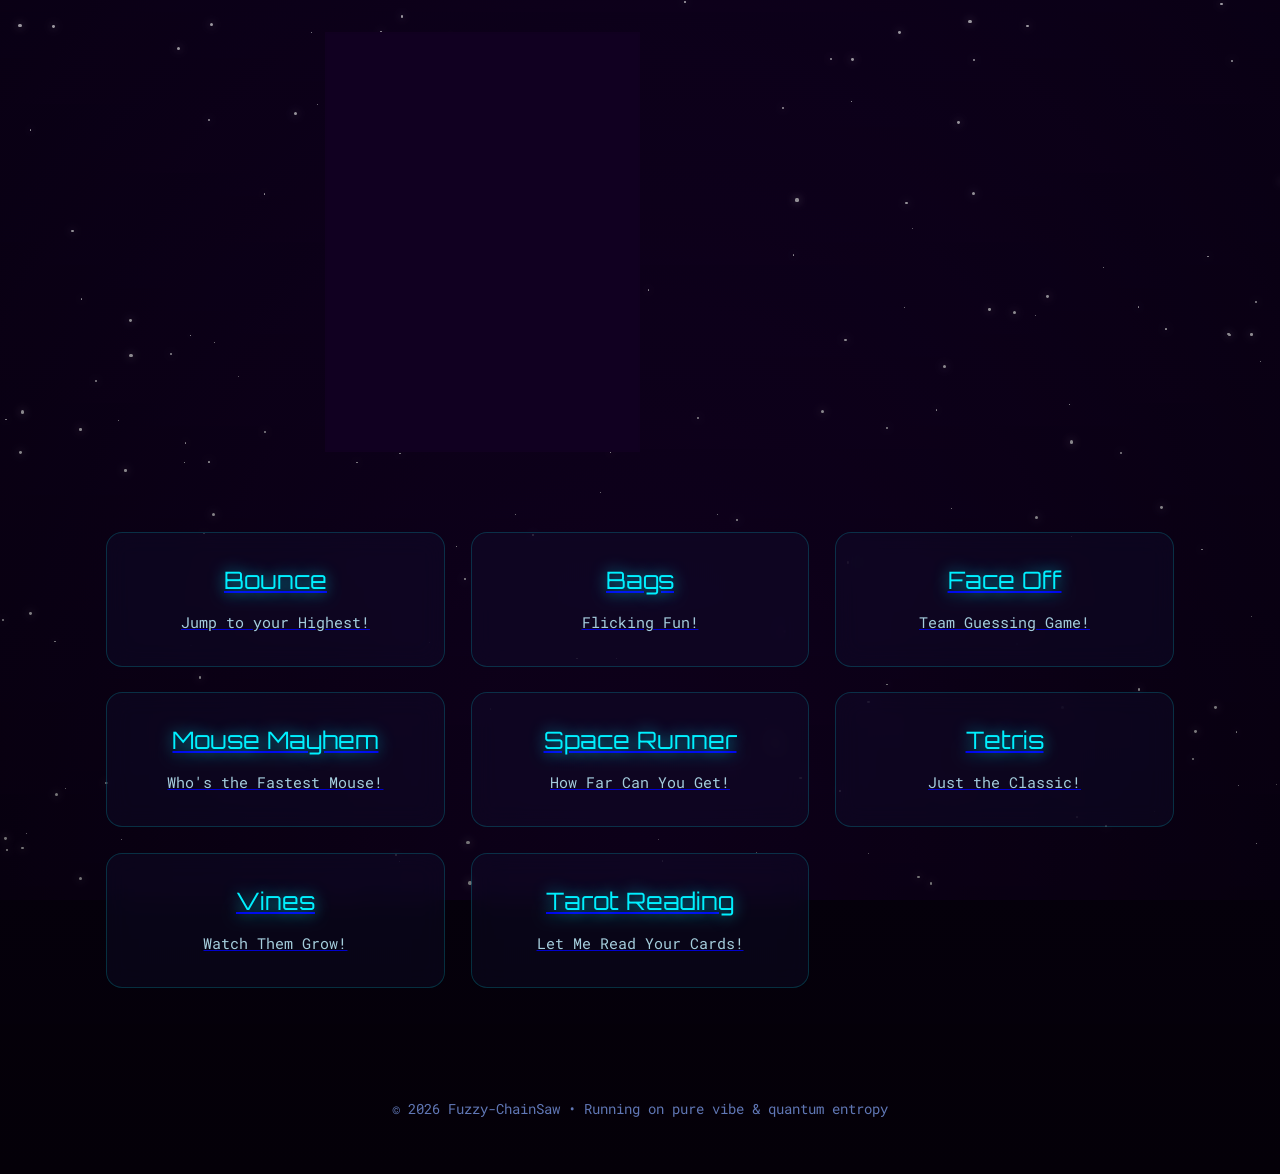
==== index.html @ d3dd8fef "Update index.html" ====
<!DOCTYPE html>
<html lang="en">
<head>
  <meta charset="UTF-8" />
  <meta name="viewport" content="width=device-width, initial-scale=1.0"/>
  <title>Fuzzy-ChainSaw</title>
  <link rel="preconnect" href="https://fonts.googleapis.com">
  <link rel="preconnect" href="https://fonts.gstatic.com" crossorigin>
  <link href="https://fonts.googleapis.com/css2?family=Orbitron:wght@500;700&family=Roboto+Mono:wght@300;400&display=swap" rel="stylesheet">

  <style>
    * {
      margin: 0;
      padding: 0;
      box-sizing: border-box;
    }

    body {
      min-height: 100vh;
      color: #e0f7ff;
      font-family: 'Roboto Mono', monospace;
      background: #0a0015;
      overflow-x: hidden;
    }

    /* Animated starry background */
    #stars {
      position: fixed;
      inset: 0;
      pointer-events: none;
      background: radial-gradient(ellipse at bottom, #1b0033 0%, #0a0015 100%);
      z-index: 1;
    }

    .star {
      position: absolute;
      background: white;
      border-radius: 50%;
      box-shadow: 0 0 8px rgba(255,255,255,0.8);
      animation: twinkle 6s infinite alternate, drift 120s linear infinite;
    }

    @keyframes twinkle {
      0%,100% { opacity: 0.4; transform: scale(0.7); }
      50%     { opacity: 1;   transform: scale(1.1); }
    }

    @keyframes drift {
      0%   { transform: translateX(-10vw) translateY(-10vh); }
      100% { transform: translateX(110vw) translateY(110vh); }
    }

    .container {
      position: relative;
      z-index: 10;
      min-height: 100vh;
      display: flex;
      flex-direction: column;
      align-items: center;
      padding: 2rem 1rem;
      background: linear-gradient(to bottom, rgba(10,0,21,0.4), rgba(0,0,0,0.6));
    }

    /* ── VIDEO HEADER – fixed to never collapse ─────────────────────────────────────── */
    .video-header {
      position: relative;
      width: 50%;
      aspect-ratio: 3 / 2;
      overflow: hidden;
      margin-bottom: 5rem;
      min-height: 420px;                 /* ← THIS FORCES THE HEADER TO SHOW */
      background: #120022;               /* ← fallback color so you always see the area */
    }

    .header-video {
      position: absolute;
      inset: 0;
      width: 100%;
      height: 100%;
      object-fit: cover;
      object-position: center;
      z-index: 1;
      display: block;                    /* ensures video renders */
      transform: translate3d(0, 0, 0);
      will-change: transform;
    }

    .video-overlay {
      position: absolute;
      inset: 0;
      z-index: 2;
      background: rgba(10, 0, 21, 0.035);
      pointer-events: none;

      /* ── GPU compositing hack (makes the video actually play on GitHub Pages) ── */
      backdrop-filter: blur(0.8px);
      -webkit-backdrop-filter: blur(0.8px);
      filter: brightness(1.02);
      transform: translateZ(0);
      will-change: transform;
    }

    /* Ensure no text is visible */
    .video-overlay h1,
    .video-overlay .subtitle {
      display: none;
    }

    .links-grid {
      display: grid;
      grid-template-columns: repeat(auto-fit, minmax(280px, 1fr));
      gap: 1.6rem;
      width: 100%;
      max-width: 1100px;
      padding: 0 1rem;
      margin-bottom: 4rem;
    }

    .card {
      position: relative;
      background: rgba(20, 20, 60, 0.25);
      backdrop-filter: blur(12px);
      -webkit-backdrop-filter: blur(12px);
      border: 1px solid rgba(0, 240, 255, 0.18);
      border-radius: 16px;
      padding: 2rem 1.5rem;
      text-align: center;
      transition: all 0.4s cubic-bezier(0.23, 1, 0.32, 1);
      overflow: hidden;
      cursor: pointer;
    }

    .card:hover {
      transform: translateY(-12px) scale(1.04);
      border-color: rgba(0, 240, 255, 0.6);
      box-shadow: 
        0 25px 50px -12px rgba(0, 240, 255, 0.25),
        0 0 40px rgba(0, 240, 255, 0.15);
    }

    .card::before {
      content: '';
      position: absolute;
      inset: 0;
      background: linear-gradient(45deg, transparent, rgba(0,240,255,0.12), transparent);
      opacity: 0;
      transition: opacity 0.6s;
    }

    .card:hover::before {
      opacity: 1;
    }

    .card-title {
      font-family: 'Orbitron', sans-serif;
      font-size: 1.5rem;
      margin-bottom: 1rem;
      color: #00f0ff;
      text-shadow: 0 0 15px rgba(0,240,255,0.7);
    }

    .card-desc {
      font-size: 0.95rem;
      color: #c0f0ff;
      opacity: 0.85;
      line-height: 1.5;
    }

    footer {
      margin-top: auto;
      padding: 3rem 1rem 1.5rem;
      text-align: center;
      font-size: 0.85rem;
      color: #88aaff;
      opacity: 0.7;
    }

    @media (max-width: 768px) {
      .video-header {
        aspect-ratio: 4 / 5;
        min-height: 520px;               /* taller fallback on mobile */
      }
      .container {
        padding: 1rem;
      }
    }

    @media (max-width: 500px) {
      .links-grid { gap: 1.2rem; }
      .card { padding: 1.8rem 1.2rem; }
    }
  </style>
</head>
<body>

  <div id="stars"></div>

  <div class="container">
    <header>
      <div class="video-header">
        <video 
          class="header-video"
          autoplay 
          muted 
          loop 
          playsinline
          preload="metadata"
          poster=""   <!-- temporary placeholder – remove later -->
        >
          <source src="https://rbiz01.github.io/fuzzy-chainsaw/IntroVideo.mp4" type="video/mp4">
          Your browser does not support the video tag.
        </video>
        
        <div class="video-overlay">
          <h1>   </h1>
          <div class="subtitle"></div>
        </div>
      </div>
    </header>

    <div class="links-grid">
      
      <a href="https://rbiz01.github.io/fuzzy-chainsaw/bounce.html" class="card">
        <div class="card-title">Bounce</div>
        <div class="card-desc">Jump to your Highest!</div>
      </a>

      <a href="https://rbiz01.github.io/fuzzy-chainsaw/bags.html" class="card">
        <div class="card-title">Bags</div>
        <div class="card-desc">Flicking Fun!</div>
      </a>

      <a href="https://rbiz01.github.io/fuzzy-chainsaw/faceoff.html" class="card">
        <div class="card-title">Face Off</div>
        <div class="card-desc">Team Guessing Game!</div>
      </a>

      <a href="https://rbiz01.github.io/fuzzy-chainsaw/mouseraces.html" class="card">
        <div class="card-title">Mouse Mayhem</div>
        <div class="card-desc">Who's the Fastest Mouse!</div>
      </a>

      <a href="https://rbiz01.github.io/fuzzy-chainsaw/spacerunner.html" class="card">
        <div class="card-title">Space Runner</div>
        <div class="card-desc">How Far Can You Get!</div>
      </a>

      <a href="https://rbiz01.github.io/fuzzy-chainsaw/tetris.html" class="card">
        <div class="card-title">Tetris</div>
        <div class="card-desc">Just the Classic!</div>
      </a>

      <a href="https://rbiz01.github.io/fuzzy-chainsaw/vines.html" class="card">
        <div class="card-title">Vines</div>
        <div class="card-desc">Watch Them Grow!</div>
      </a>

      <a href="https://rbiz01.github.io/fuzzy-chainsaw/tarot.html" class="card">
        <div class="card-title">Tarot Reading</div>
        <div class="card-desc">Let Me Read Your Cards!</div>
      </a>

    </div>      
    
    <footer>
      © 2026 Fuzzy-ChainSaw • Running on pure vibe & quantum entropy
    </footer>
  </div>

  <script>
    // Generate random stars
    const starsContainer = document.getElementById('stars');
    const numStars = 180;

    for (let i = 0; i < numStars; i++) {
      const star = document.createElement('div');
      star.className = 'star';
      
      const size = Math.random() * 2.8 + 0.6;
      star.style.width = `${size}px`;
      star.style.height = star.style.width;
      
      star.style.left = `${Math.random() * 100}vw`;
      star.style.top = `${Math.random() * 100}vh`;
      
      const duration = Math.random() * 5 + 4;
      star.style.animationDuration = `${duration}s, ${80 + Math.random() * 80}s`;
      star.style.animationDelay = `${Math.random() * -80}s`;
      
      starsContainer.appendChild(star);
    }
  </script>
</body>
</html>
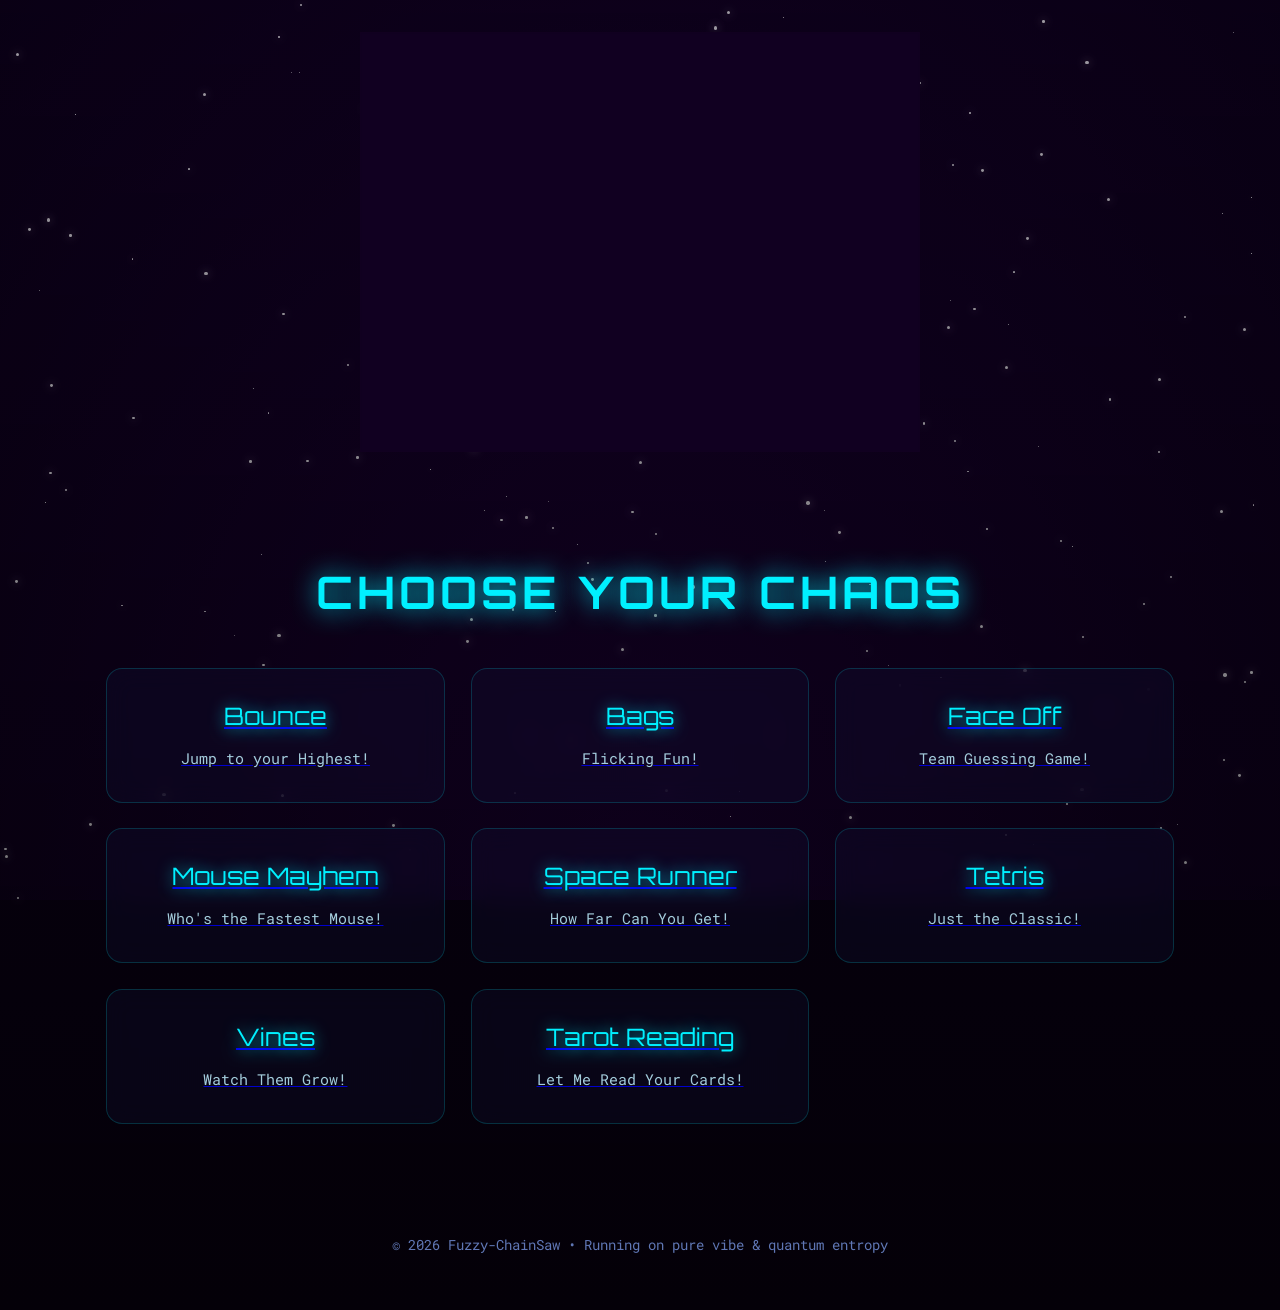
==== commit 035ccfcd: "Update index.html" ====
--- a/index.html
+++ b/index.html
@@ -56,7 +56,7 @@
       min-height: 100vh;
       display: flex;
       flex-direction: column;
-      align-items: center;
+      align-items: center;           /* ← centers everything horizontally */
       padding: 2rem 1rem;
       background: linear-gradient(to bottom, rgba(10,0,21,0.4), rgba(0,0,0,0.6));
     }
@@ -64,12 +64,12 @@
     /* ── VIDEO HEADER – fixed to never collapse ─────────────────────────────────────── */
     .video-header {
       position: relative;
-      width: 50%;
-      aspect-ratio: 3 / 2;
+      width: 100%;
+      aspect-ratio: 4 / 3;
       overflow: hidden;
       margin-bottom: 5rem;
-      min-height: 420px;                 /* ← THIS FORCES THE HEADER TO SHOW */
-      background: #120022;               /* ← fallback color so you always see the area */
+      min-height: 420px;
+      background: #120022;
     }
 
     .header-video {
@@ -80,7 +80,7 @@
       object-fit: cover;
       object-position: center;
       z-index: 1;
-      display: block;                    /* ensures video renders */
+      display: block;
       transform: translate3d(0, 0, 0);
       will-change: transform;
     }
@@ -91,8 +91,6 @@
       z-index: 2;
       background: rgba(10, 0, 21, 0.035);
       pointer-events: none;
-
-      /* ── GPU compositing hack (makes the video actually play on GitHub Pages) ── */
       backdrop-filter: blur(0.8px);
       -webkit-backdrop-filter: blur(0.8px);
       filter: brightness(1.02);
@@ -100,10 +98,16 @@
       will-change: transform;
     }
 
-    /* Ensure no text is visible */
-    .video-overlay h1,
-    .video-overlay .subtitle {
-      display: none;
+    /* NEW: Centered title above the games */
+    .section-title {
+      font-family: 'Orbitron', sans-serif;
+      font-size: 2.8rem;
+      text-align: center;
+      margin: 2rem 0 3rem;
+      color: #00f0ff;
+      text-shadow: 0 0 25px rgba(0,240,255,0.9);
+      letter-spacing: 4px;
+      width: 100%;
     }
 
     .links-grid {
@@ -112,6 +116,8 @@
       gap: 1.6rem;
       width: 100%;
       max-width: 1100px;
+      margin: 0 auto;                    /* ← perfect centering */
+      justify-content: center;           /* ← centers cards on wide screens */
       padding: 0 1rem;
       margin-bottom: 4rem;
     }
@@ -178,11 +184,10 @@
     @media (max-width: 768px) {
       .video-header {
         aspect-ratio: 4 / 5;
-        min-height: 520px;               /* taller fallback on mobile */
+        min-height: 520px;
       }
-      .container {
-        padding: 1rem;
-      }
+      .section-title { font-size: 2.2rem; }
+      .container { padding: 1rem; }
     }
 
     @media (max-width: 500px) {
@@ -205,61 +210,55 @@
           loop 
           playsinline
           preload="metadata"
-          poster=""   <!-- temporary placeholder – remove later -->
+          poster=""
         >
           <source src="https://rbiz01.github.io/fuzzy-chainsaw/IntroVideo.mp4" type="video/mp4">
           Your browser does not support the video tag.
         </video>
         
         <div class="video-overlay">
-          <h1>   </h1>
+          <h1></h1>
           <div class="subtitle"></div>
         </div>
       </div>
     </header>
 
+    <!-- Centered title (easy to customize or remove) -->
+    <h2 class="section-title">CHOOSE YOUR CHAOS</h2>
+
     <div class="links-grid">
-      
       <a href="https://rbiz01.github.io/fuzzy-chainsaw/bounce.html" class="card">
         <div class="card-title">Bounce</div>
         <div class="card-desc">Jump to your Highest!</div>
       </a>
-
       <a href="https://rbiz01.github.io/fuzzy-chainsaw/bags.html" class="card">
         <div class="card-title">Bags</div>
         <div class="card-desc">Flicking Fun!</div>
       </a>
-
       <a href="https://rbiz01.github.io/fuzzy-chainsaw/faceoff.html" class="card">
         <div class="card-title">Face Off</div>
         <div class="card-desc">Team Guessing Game!</div>
       </a>
-
       <a href="https://rbiz01.github.io/fuzzy-chainsaw/mouseraces.html" class="card">
         <div class="card-title">Mouse Mayhem</div>
         <div class="card-desc">Who's the Fastest Mouse!</div>
       </a>
-
       <a href="https://rbiz01.github.io/fuzzy-chainsaw/spacerunner.html" class="card">
         <div class="card-title">Space Runner</div>
         <div class="card-desc">How Far Can You Get!</div>
       </a>
-
       <a href="https://rbiz01.github.io/fuzzy-chainsaw/tetris.html" class="card">
         <div class="card-title">Tetris</div>
         <div class="card-desc">Just the Classic!</div>
       </a>
-
       <a href="https://rbiz01.github.io/fuzzy-chainsaw/vines.html" class="card">
         <div class="card-title">Vines</div>
         <div class="card-desc">Watch Them Grow!</div>
       </a>
-
       <a href="https://rbiz01.github.io/fuzzy-chainsaw/tarot.html" class="card">
         <div class="card-title">Tarot Reading</div>
         <div class="card-desc">Let Me Read Your Cards!</div>
       </a>
-
     </div>      
     
     <footer>
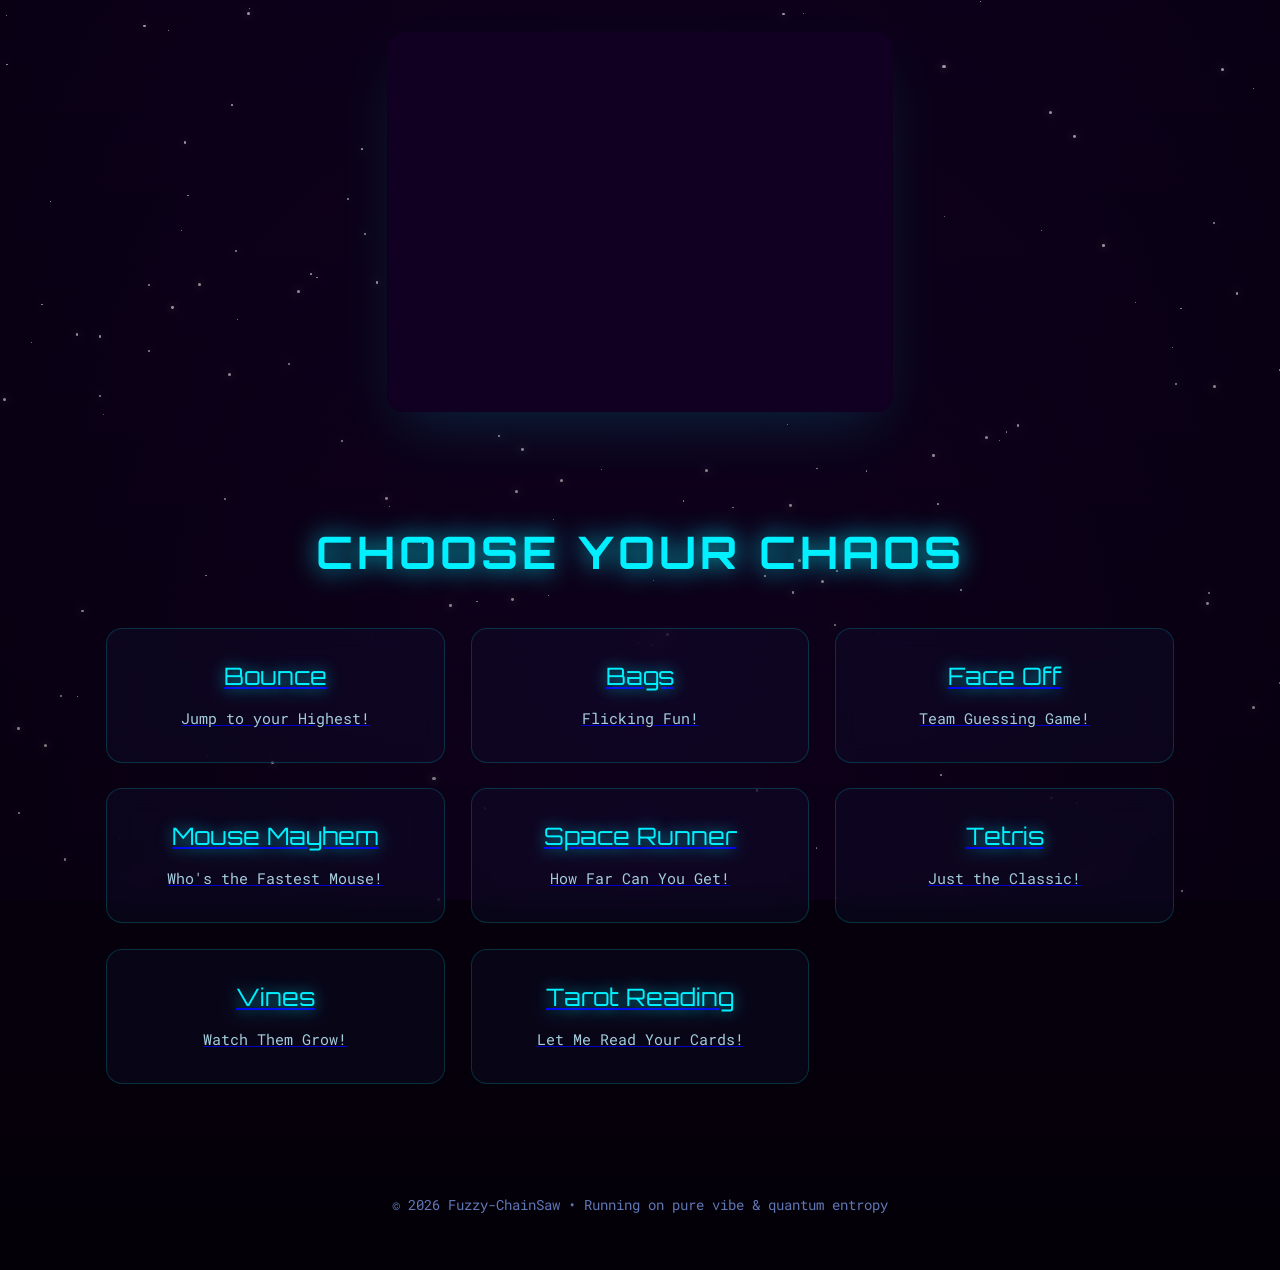
==== commit 51b7e62b: "Update index.html" ====
--- a/index.html
+++ b/index.html
@@ -56,20 +56,24 @@
       min-height: 100vh;
       display: flex;
       flex-direction: column;
-      align-items: center;           /* ← centers everything horizontally */
+      align-items: center;
       padding: 2rem 1rem;
       background: linear-gradient(to bottom, rgba(10,0,21,0.4), rgba(0,0,0,0.6));
     }
 
-    /* ── VIDEO HEADER – fixed to never collapse ─────────────────────────────────────── */
+    /* ── VIDEO HEADER – smaller + perfectly centered ─────────────────────────────────────── */
     .video-header {
       position: relative;
       width: 100%;
+      max-width: 920px;           /* ← makes the video noticeably smaller on large screens */
+      margin: 0 auto;             /* ← centers the video perfectly */
       aspect-ratio: 4 / 3;
       overflow: hidden;
       margin-bottom: 5rem;
-      min-height: 420px;
+      min-height: 380px;
       background: #120022;
+      border-radius: 16px;
+      box-shadow: 0 25px 60px -15px rgba(0, 240, 255, 0.15);
     }
 
     .header-video {
@@ -116,8 +120,8 @@
       gap: 1.6rem;
       width: 100%;
       max-width: 1100px;
-      margin: 0 auto;                    /* ← perfect centering */
-      justify-content: center;           /* ← centers cards on wide screens */
+      margin: 0 auto;
+      justify-content: center;
       padding: 0 1rem;
       margin-bottom: 4rem;
     }
@@ -185,6 +189,7 @@
       .video-header {
         aspect-ratio: 4 / 5;
         min-height: 520px;
+        max-width: 100%;        /* full width on mobile */
       }
       .section-title { font-size: 2.2rem; }
       .container { padding: 1rem; }
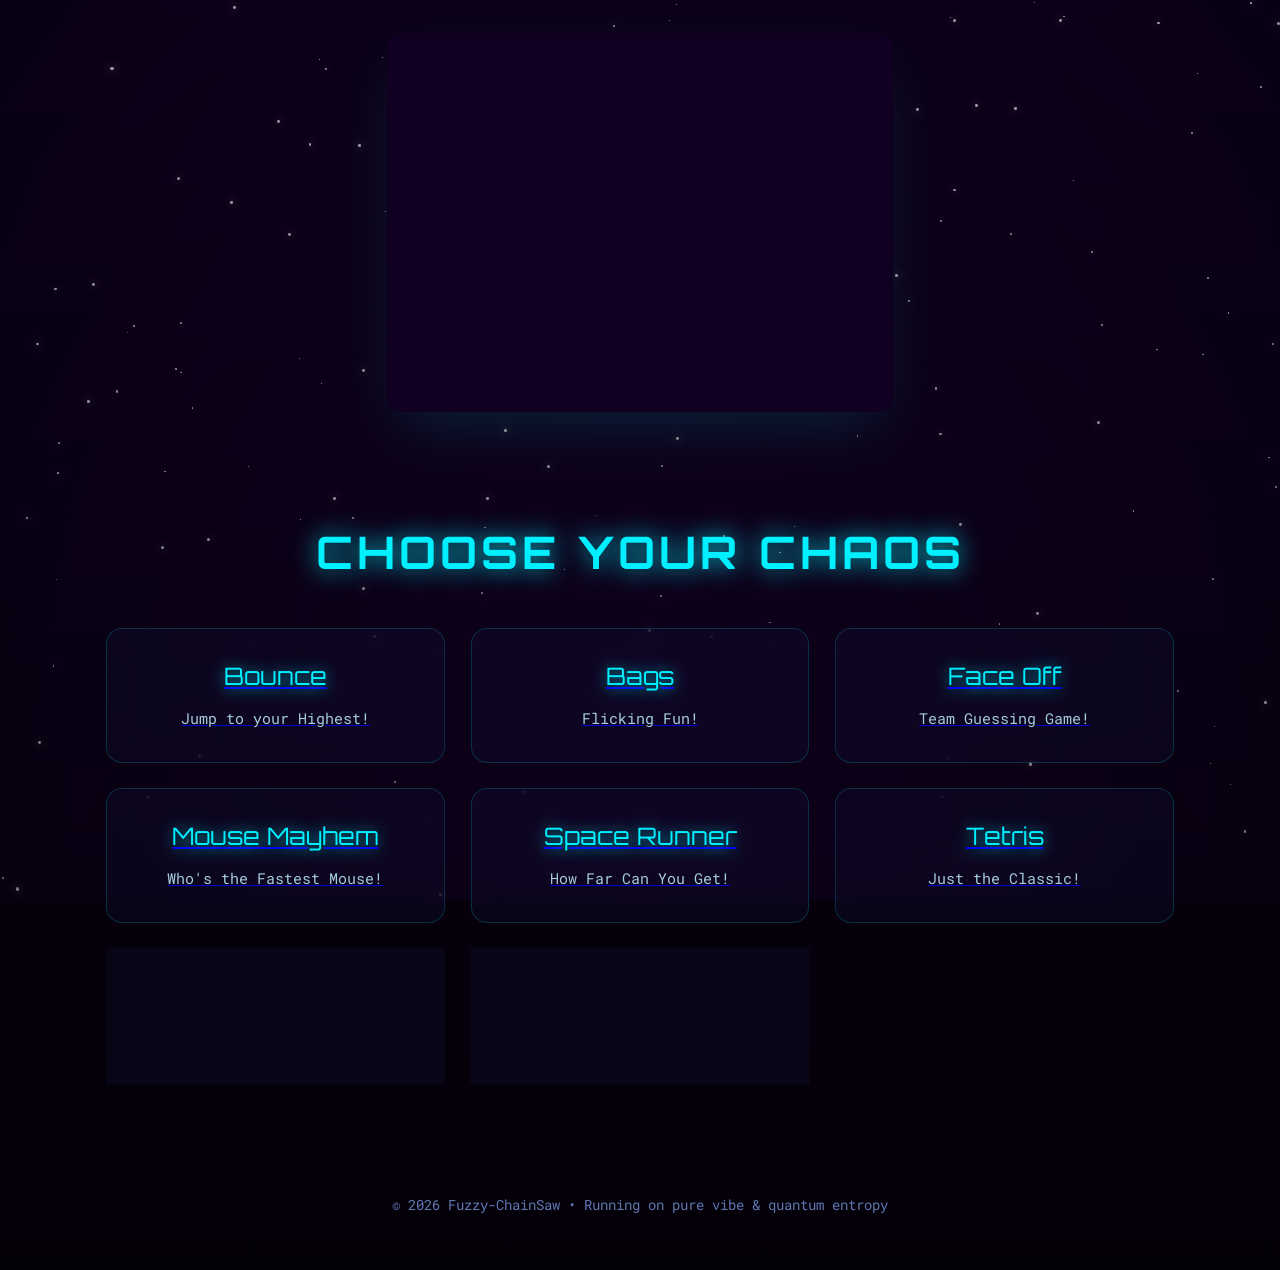
==== commit cf64f018: "Update index.html" ====
--- a/index.html
+++ b/index.html
@@ -65,7 +65,7 @@
     .video-header {
       position: relative;
       width: 100%;
-      max-width: 920px;           /* ← makes the video noticeably smaller on large screens */
+      max-width: 620px;           /* ← makes the video noticeably smaller on large screens */
       margin: 0 auto;             /* ← centers the video perfectly */
       aspect-ratio: 4 / 3;
       overflow: hidden;
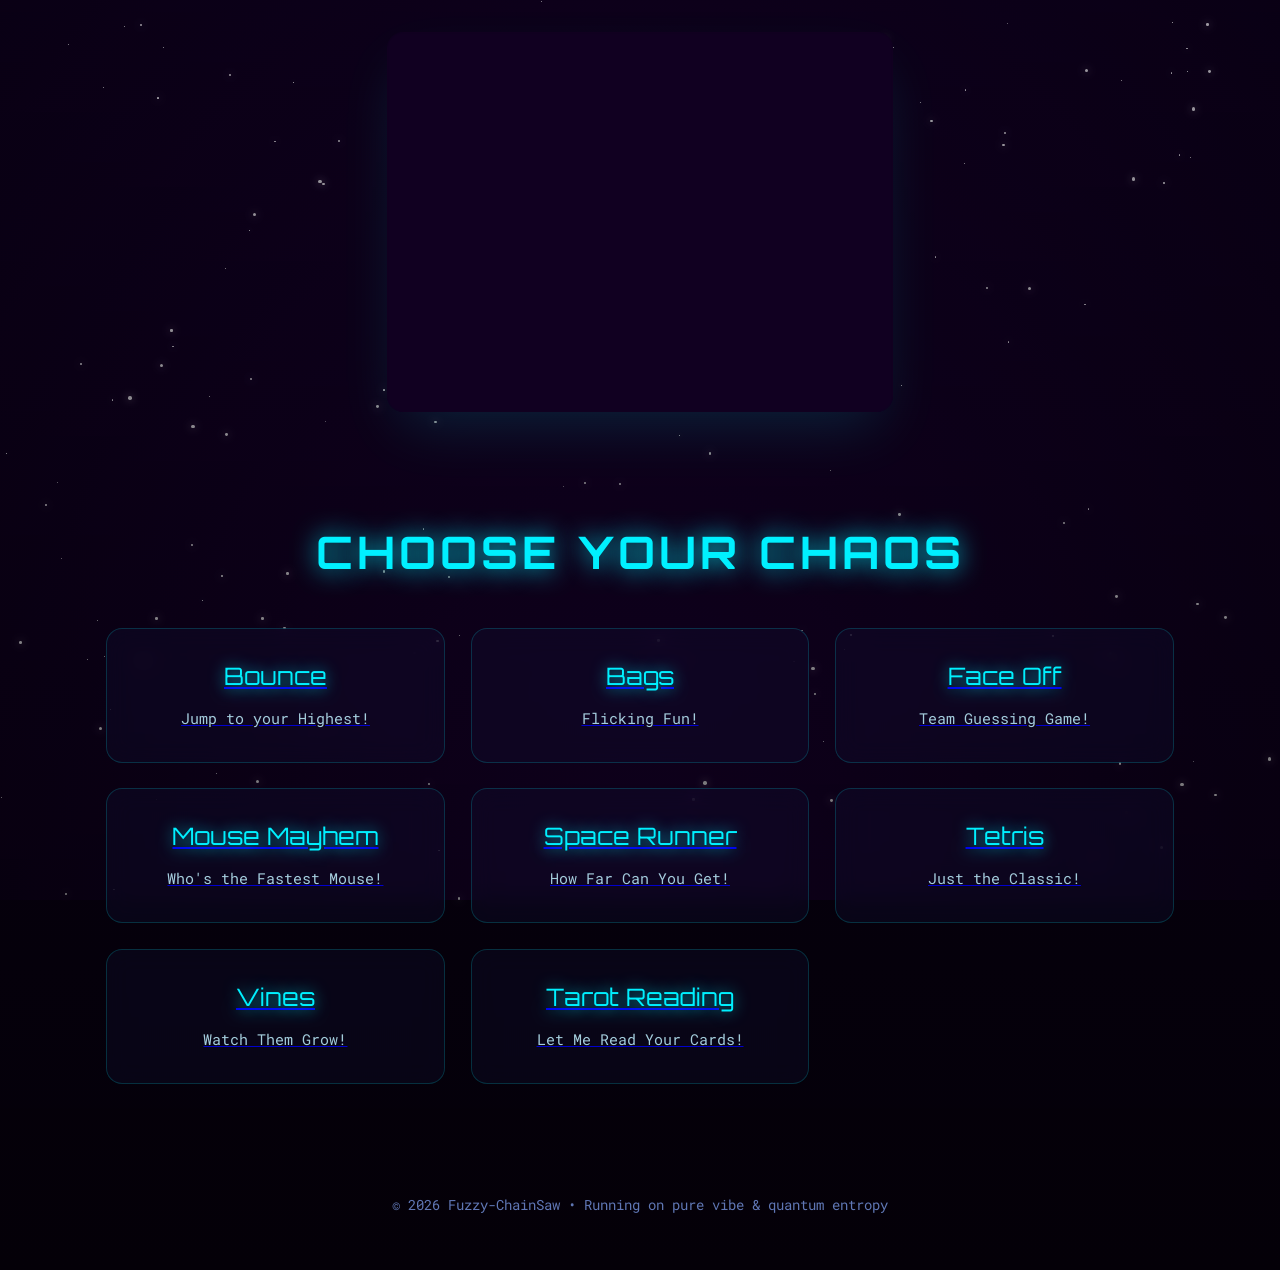
==== commit c63f8492: "Update index.html" ====
--- a/index.html
+++ b/index.html
@@ -61,12 +61,12 @@
       background: linear-gradient(to bottom, rgba(10,0,21,0.4), rgba(0,0,0,0.6));
     }
 
-    /* ── VIDEO HEADER – smaller + perfectly centered ─────────────────────────────────────── */
+    /* ── VIDEO HEADER – smaller on mobile + perfectly centered ─────────────────────────────────────── */
     .video-header {
       position: relative;
       width: 100%;
-      max-width: 620px;           /* ← makes the video noticeably smaller on large screens */
-      margin: 0 auto;             /* ← centers the video perfectly */
+      max-width: 920px;           /* desktop cap */
+      margin: 0 auto;
       aspect-ratio: 4 / 3;
       overflow: hidden;
       margin-bottom: 5rem;
@@ -185,14 +185,22 @@
       opacity: 0.7;
     }
 
+    /* ── MOBILE: make video MUCH smaller & centered (not full-width) ─────────────────────────────── */
     @media (max-width: 768px) {
       .video-header {
-        aspect-ratio: 4 / 5;
-        min-height: 520px;
-        max-width: 100%;        /* full width on mobile */
+        max-width: 420px;           /* ← much smaller than full screen */
+        min-height: 315px;
+        margin-bottom: 3.5rem;
       }
       .section-title { font-size: 2.2rem; }
-      .container { padding: 1rem; }
+      .container { padding: 1rem 1rem 2rem; }
+    }
+
+    @media (max-width: 480px) {
+      .video-header {
+        max-width: 360px;           /* even smaller on tiny phones */
+        min-height: 270px;
+      }
     }
 
     @media (max-width: 500px) {
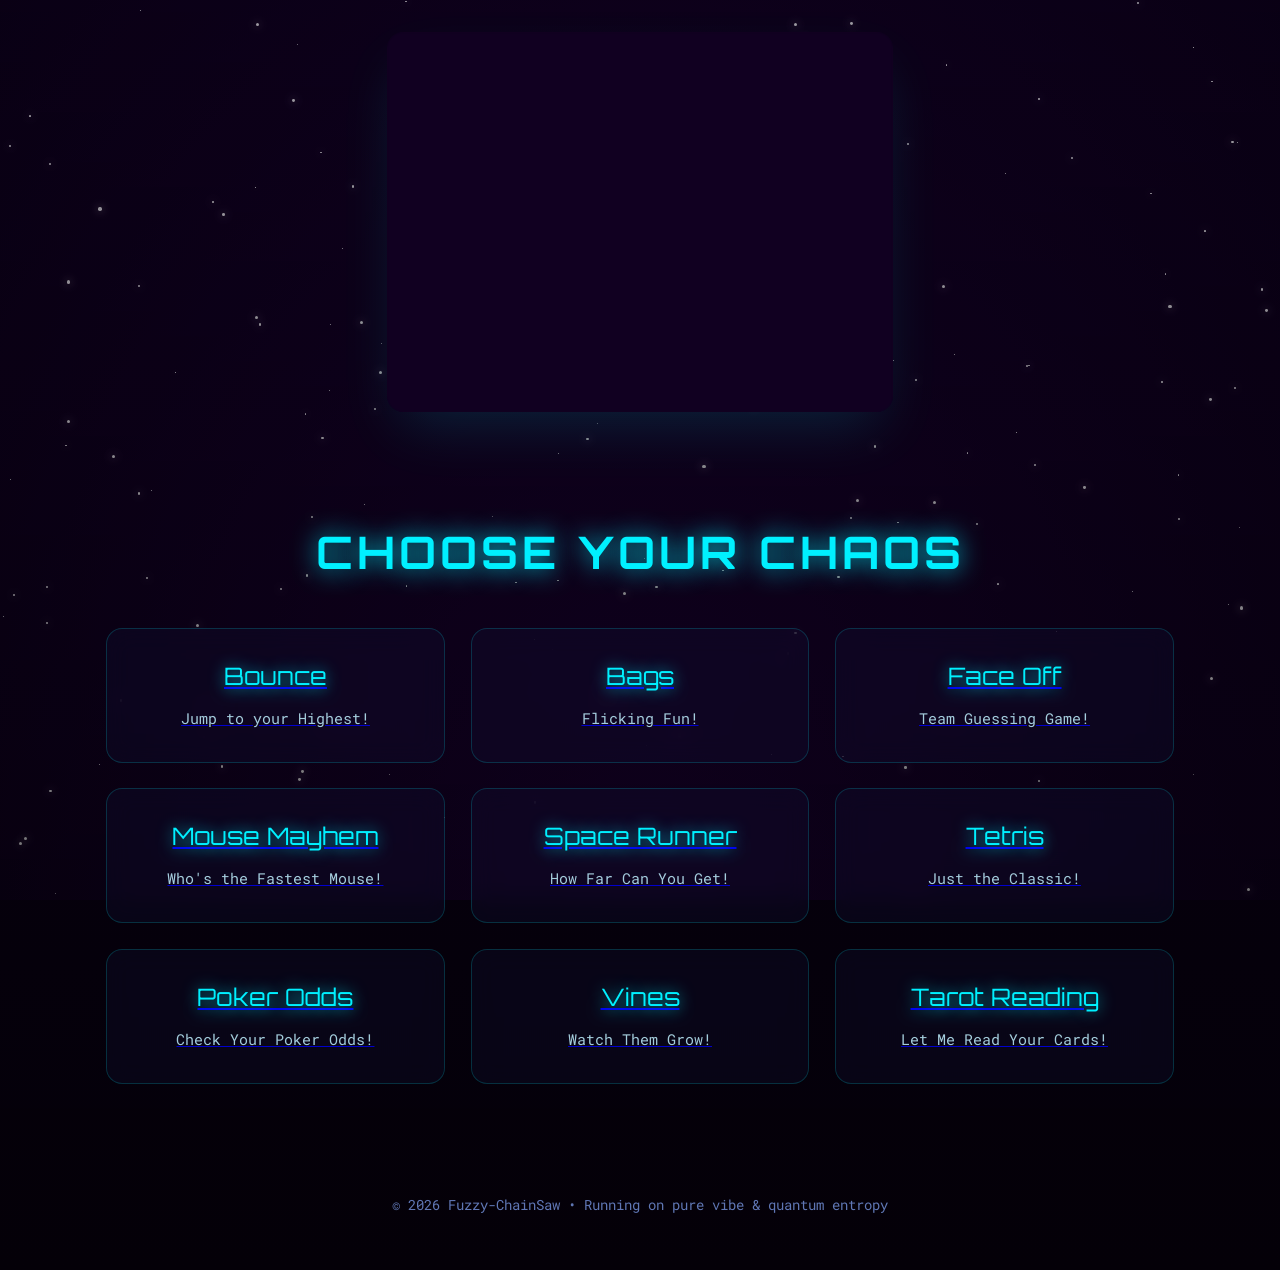
==== commit ca4d2b33: "Update index.html" ====
--- a/index.html
+++ b/index.html
@@ -264,6 +264,12 @@
         <div class="card-title">Tetris</div>
         <div class="card-desc">Just the Classic!</div>
       </a>
+
+      <a href="https://rbiz01.github.io/fuzzy-chainsaw/odds.html" class="card">
+        <div class="card-title">Poker Odds</div>
+        <div class="card-desc">Check Your Poker Odds!</div>
+      </a>
+     
       <a href="https://rbiz01.github.io/fuzzy-chainsaw/vines.html" class="card">
         <div class="card-title">Vines</div>
         <div class="card-desc">Watch Them Grow!</div>
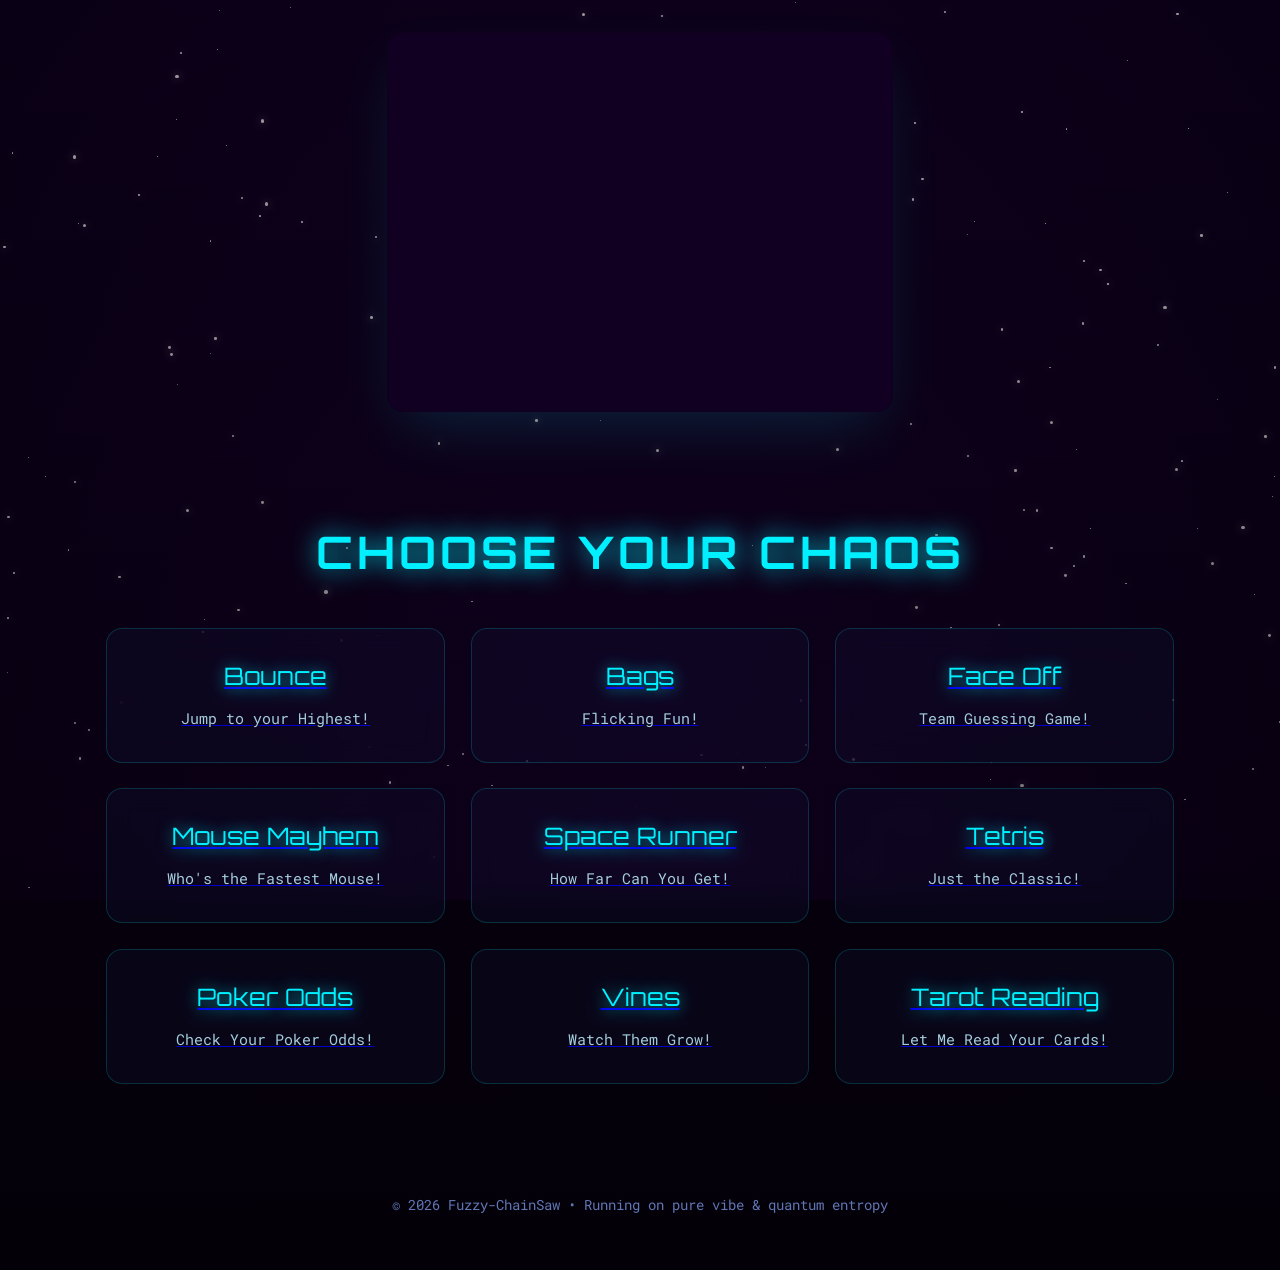
==== commit 472da4ed: "Update index.html" ====
--- a/index.html
+++ b/index.html
@@ -265,7 +265,7 @@
         <div class="card-desc">Just the Classic!</div>
       </a>
 
-      <a href="https://rbiz01.github.io/fuzzy-chainsaw/odds.html" class="card">
+      <a href="https://rbiz01.github.io/fuzzy-chainsaw/Odds.html" class="card">
         <div class="card-title">Poker Odds</div>
         <div class="card-desc">Check Your Poker Odds!</div>
       </a>
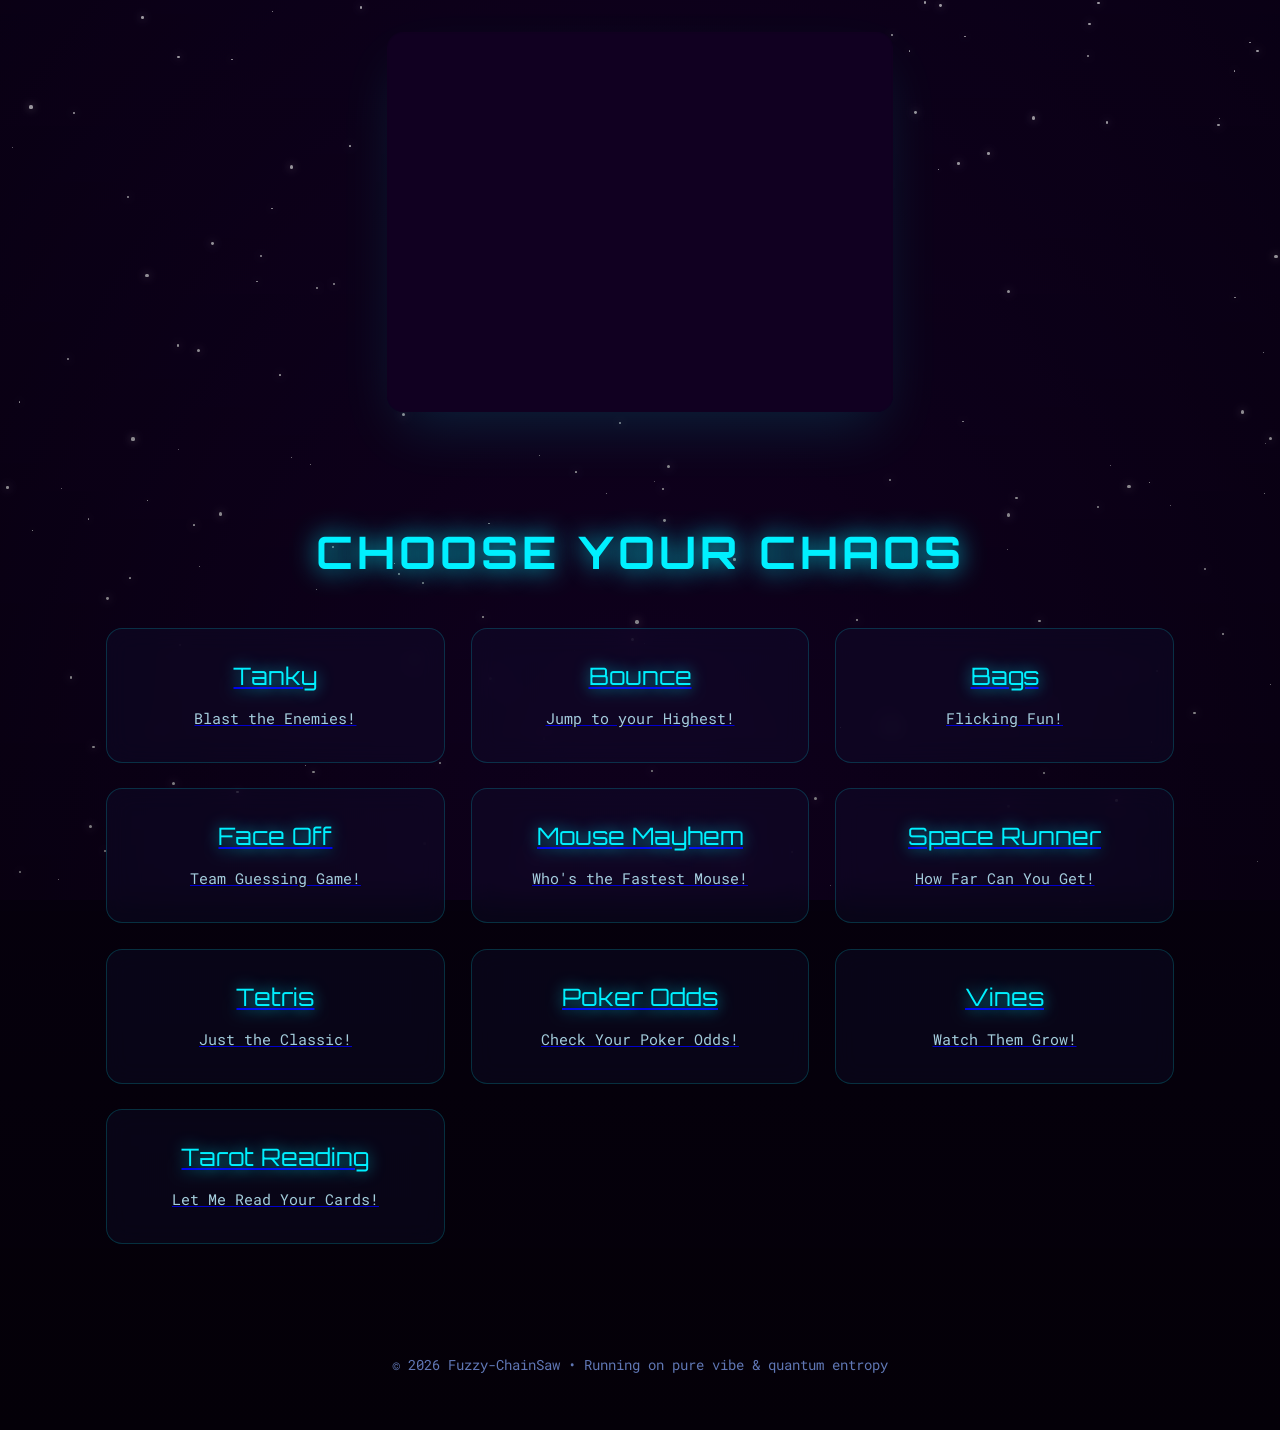
==== commit 7c036480: "Update index.html" ====
--- a/index.html
+++ b/index.html
@@ -240,6 +240,13 @@
     <h2 class="section-title">CHOOSE YOUR CHAOS</h2>
 
     <div class="links-grid">
+      <a href="https://rbiz01.github.io/fuzzy-chainsaw/tanky.html" class="card">
+        <div class="card-title">Tanky</div>
+        <div class="card-desc">Blast the Enemies!</div>
+      </a>
+
+
+      
       <a href="https://rbiz01.github.io/fuzzy-chainsaw/bounce.html" class="card">
         <div class="card-title">Bounce</div>
         <div class="card-desc">Jump to your Highest!</div>
